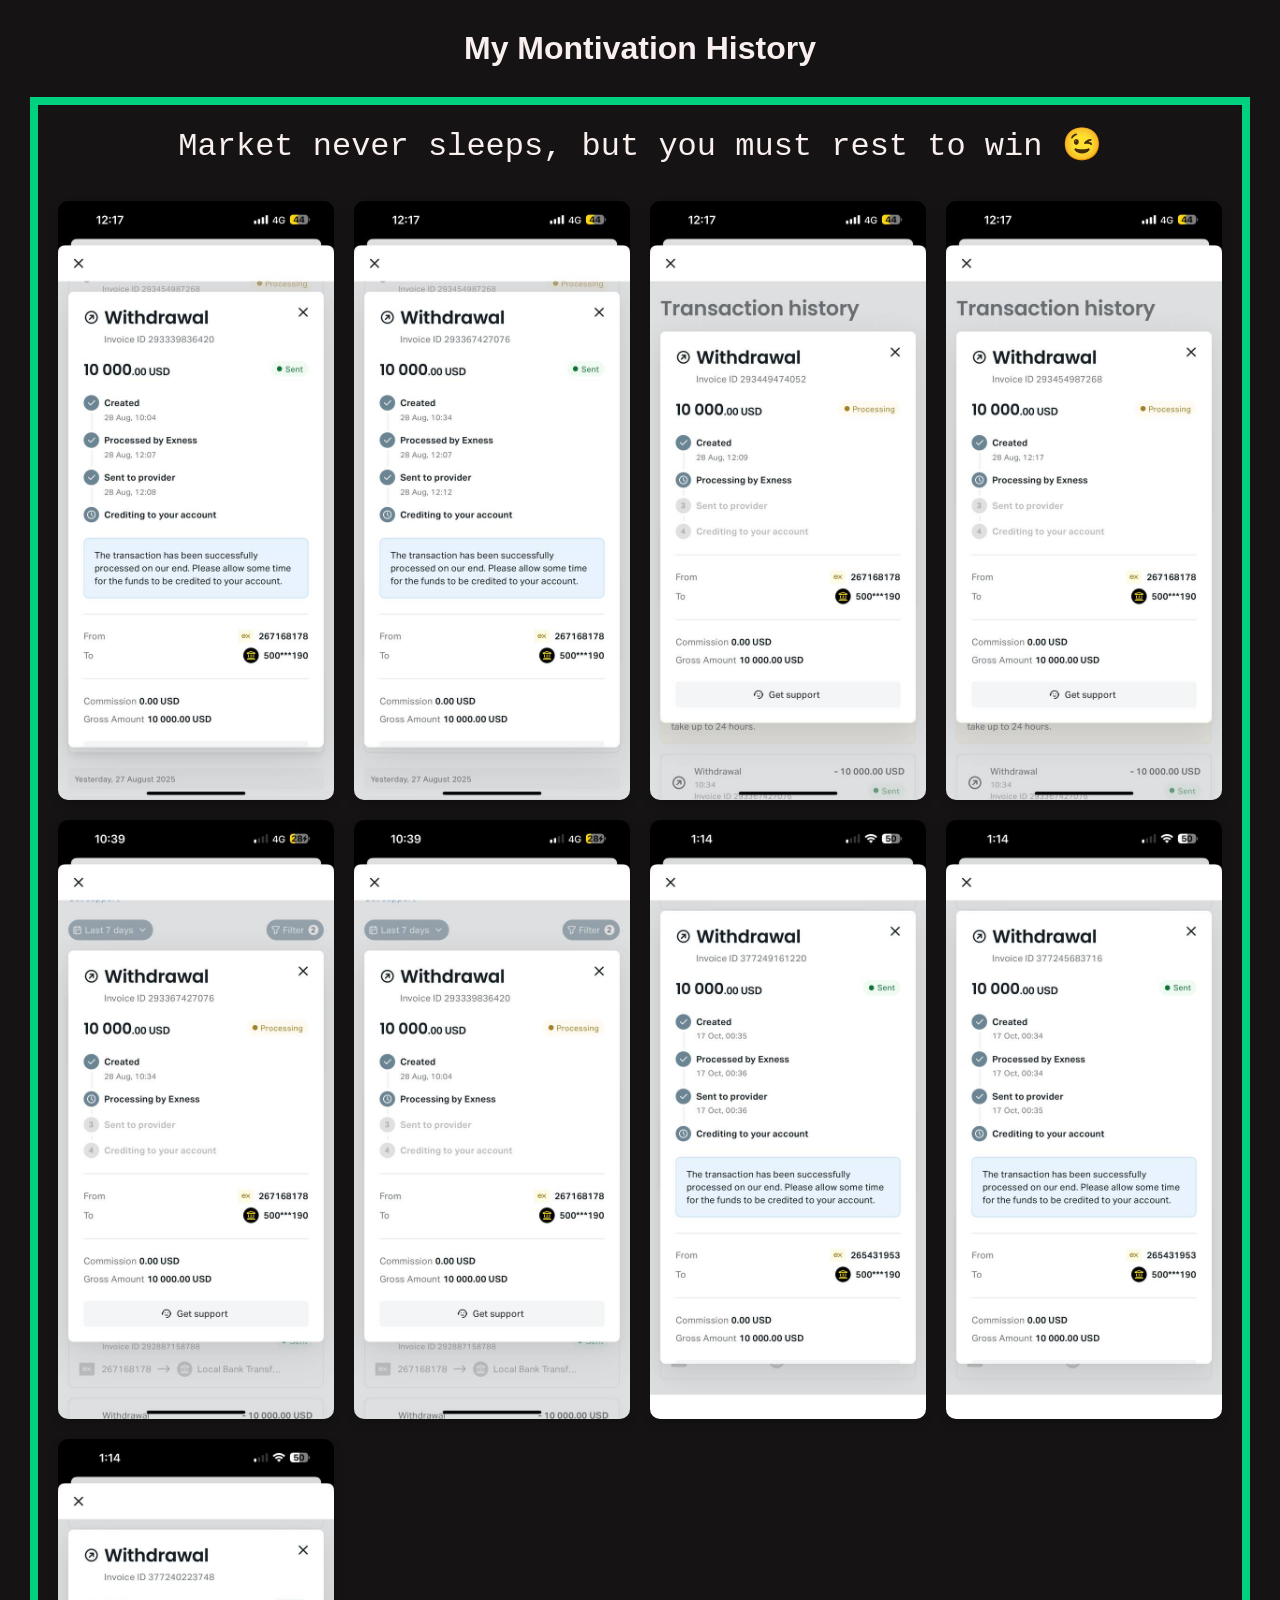
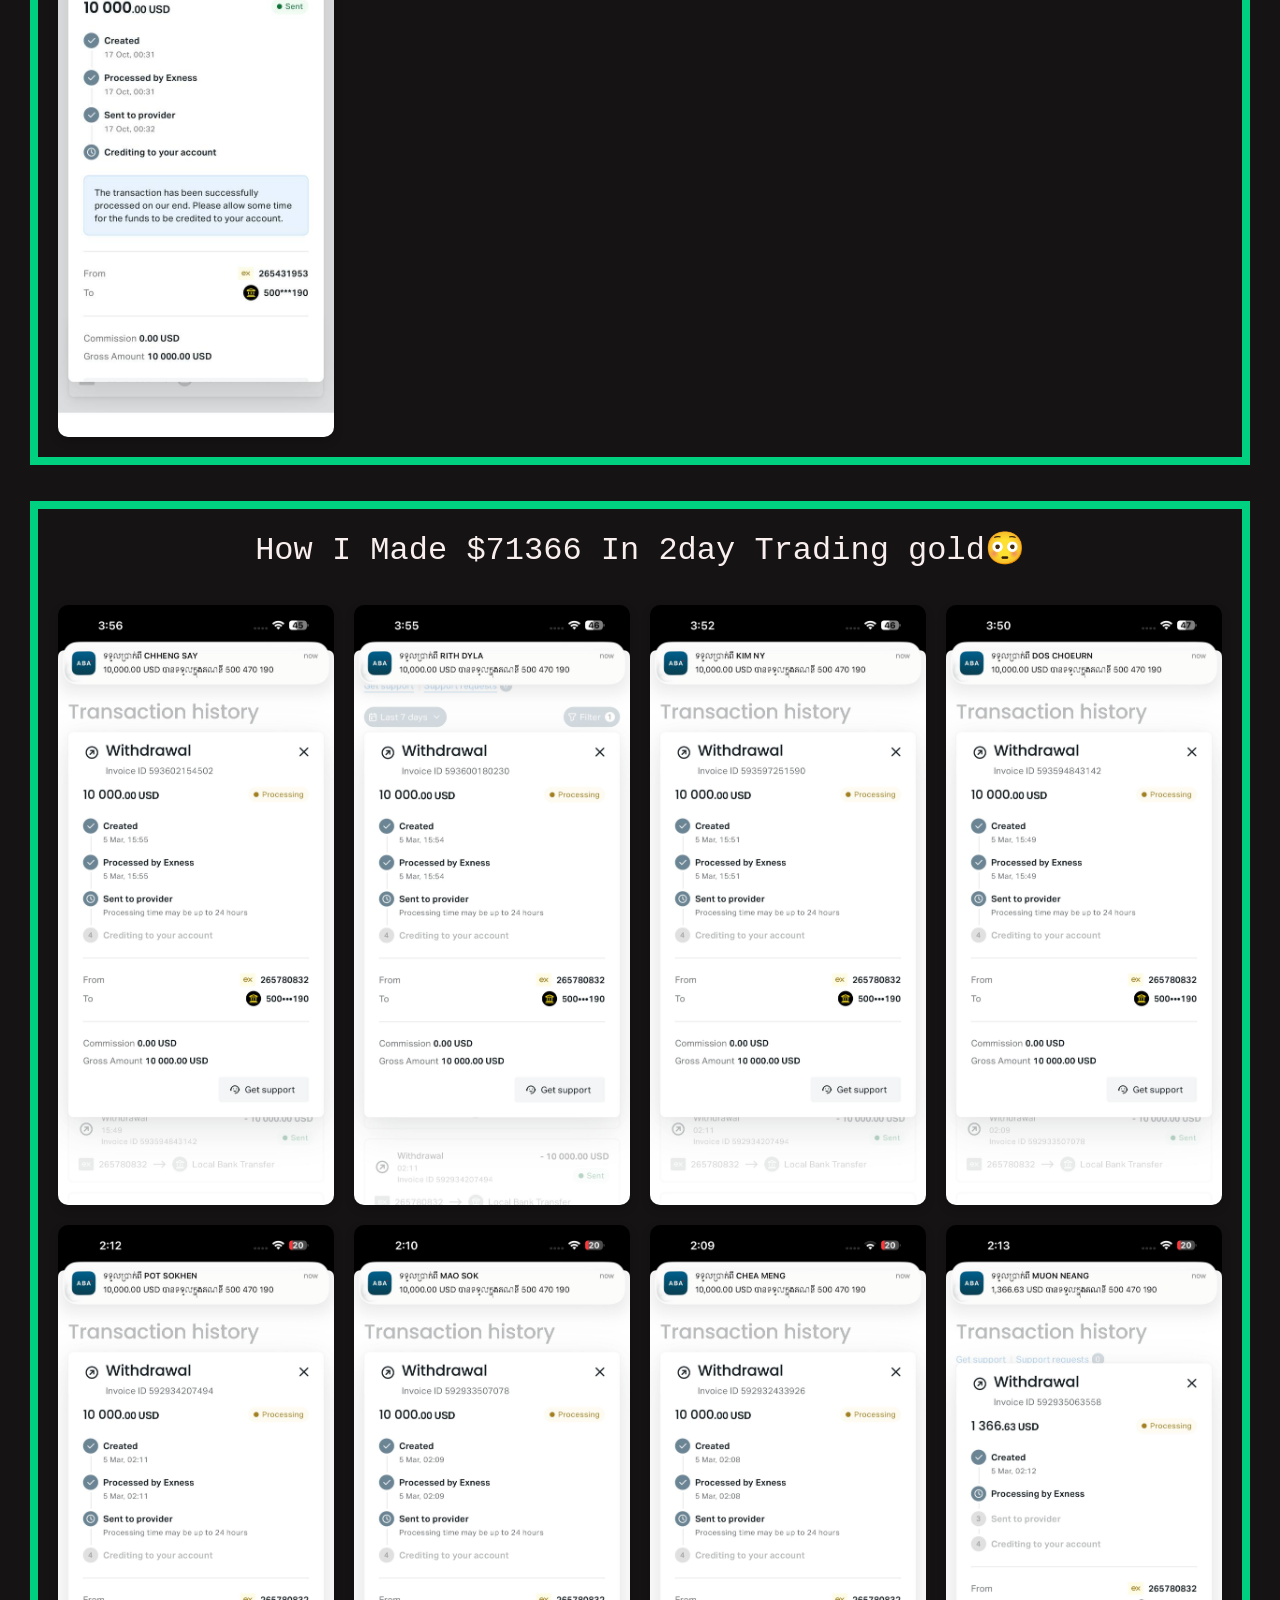
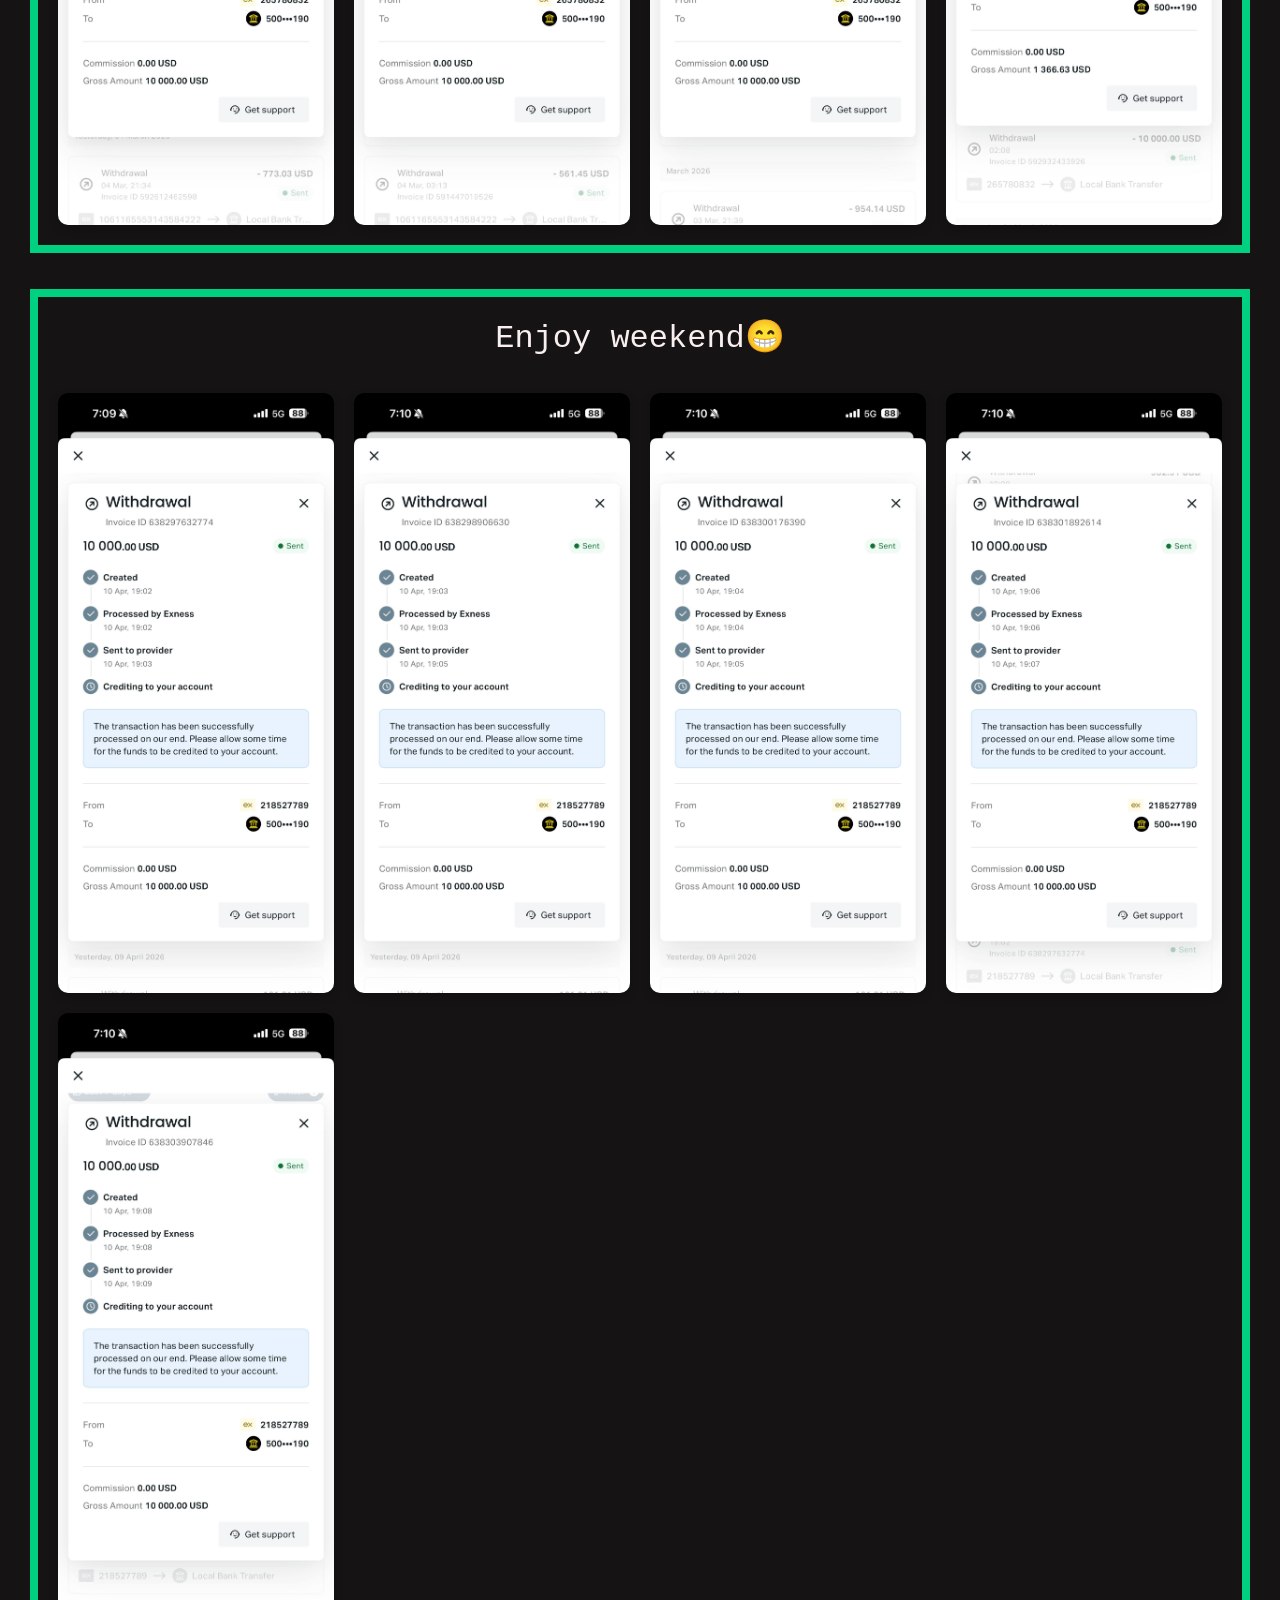
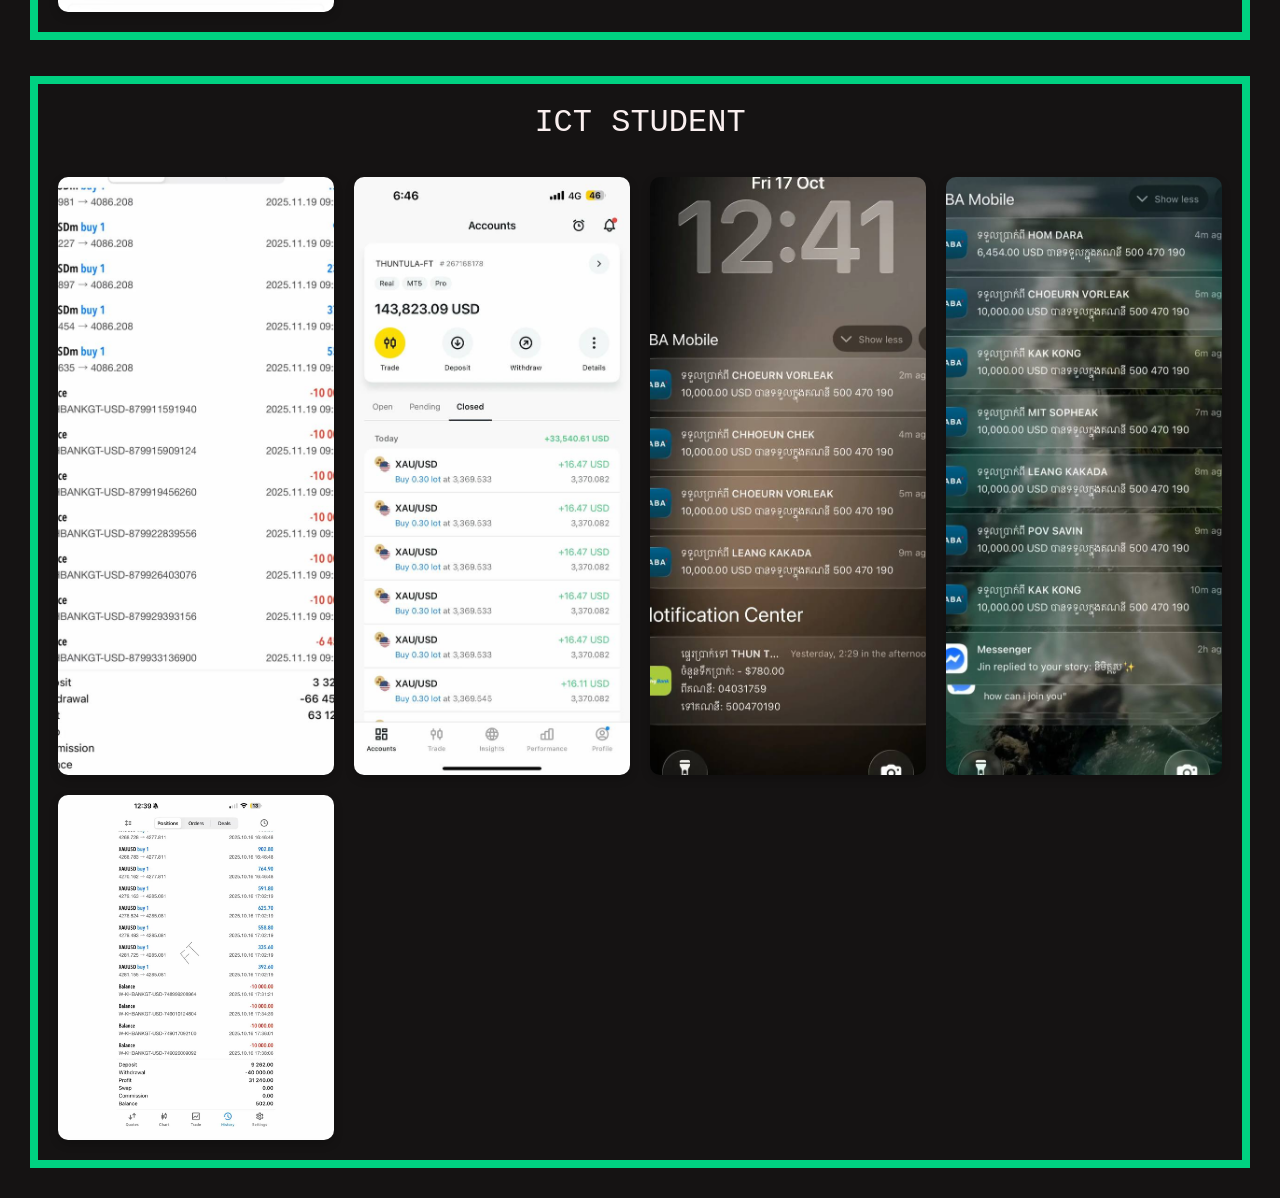
==== withdraw.html @ d3e2100f "Initial commit" ====
<!DOCTYPE html>
<html lang="en">

<head>
    <meta charset="UTF-8">
    <meta name="viewport" content="width=device-width, initial-scale=1.0">
    <title>History-CMMFT</title>

    <style>
        * {
            margin: 0;
            padding: 0;
            box-sizing: border-box;
            font-family: Arial, sans-serif;
        }

        body {
            background: #151313;
            padding: 30px;
        }

        h1 {
            text-align: center;
            margin-bottom: 30px;
            color: #faefef;
        }

        .withdrawal {
            border: 0.5rem solid rgb(0, 209, 129);
            padding: 20px;
        }

        .withdrawal p {
            font-family: 'Courier New', Courier, monospace;
            font-size: 2rem;
            color: #faefef;
            text-align: center;
            align-items: center;
        }

        .gallery {
            display: grid;
            grid-template-columns: repeat(auto-fit, minmax(220px, 1fr));
            gap: 20px;
        }

        .gallery img {
            width: 100%;
            height: 100%;
            object-fit: cover;
            border-radius: 10px;
            box-shadow: 0 4px 10px rgba(0, 0, 0, 0.2);
            transition: 0.3s;
        }

        .gallery img:hover {
            transform: scale(1.05);
        }
    </style>
</head>

<body>

    <h1>My Montivation History</h1>

    <section class="withdrawal">
        <p class="">Market never sleeps, but you must rest to win 😉</p>
        <br><br>

        <div class="gallery">
            <img src="/Frontend/withdraw/w1.jpg" alt="">
            <img src="/Frontend/withdraw/w2.jpg" alt="">
            <img src="/Frontend/withdraw/w4.jpg" alt="">
            <img src="/Frontend/withdraw/w5.jpg" alt="">
            <img src="/Frontend/withdraw/w6.jpg" alt="">
            <img src="/Frontend/withdraw/w7.jpg" alt="">
            <img src="/Frontend/withdraw/w8.jpg" alt="">
            <img src="/Frontend/withdraw/w9.jpg" alt="">
            <img src="/Frontend/withdraw/w10.jpg" alt="">
        </div>
    </section>
    <br><br>

    <section class="withdrawal">
        <p>How I Made $71366 In 2day Trading gold😳</p>
        <br><br>

        <div class="gallery">
            <img src="/Frontend/withdraw/w11.jpg" alt="">
            <img src="/Frontend/withdraw/w12.jpg" alt="">
            <img src="/Frontend/withdraw/w13.jpg" alt="">
            <img src="/Frontend/withdraw/w14.jpg" alt="">
            <img src="/Frontend/withdraw/w15.jpg" alt="">
            <img src="/Frontend/withdraw/w16.jpg" alt="">
            <img src="/Frontend/withdraw/w17.jpg" alt="">
            <img src="/Frontend/withdraw/w18.jpg" alt="">
        </div>
    </section>
    <br><br>

    <section class="withdrawal">
        <p>Enjoy weekend😁</p>
        <br><br>

        <div class="gallery">
            <img src="/Frontend/withdraw/w19.jpg" alt="">
            <img src="/Frontend/withdraw/w20.jpg" alt="">
            <img src="/Frontend/withdraw/w21.jpg" alt="">
            <img src="/Frontend/withdraw/w22.jpg" alt="">
            <img src="/Frontend/withdraw/w23.jpg" alt="">
        </div>
    </section>
    <br><br>

    <section class="withdrawal">
        <p>ICT STUDENT</p>
        <br><br>

        <div class="gallery">
            <img src="/Frontend/withdraw/w24.jpg" alt="">
            <img src="/Frontend/withdraw/w25.jpg" alt="">
            <img src="/Frontend/withdraw/w26.jpg" alt="">
            <img src="/Frontend/withdraw/w27.jpg" alt="">
            <img src="/Frontend/withdraw/w28.jpg" alt="">
        </div>
    </section>

</body>

</html>
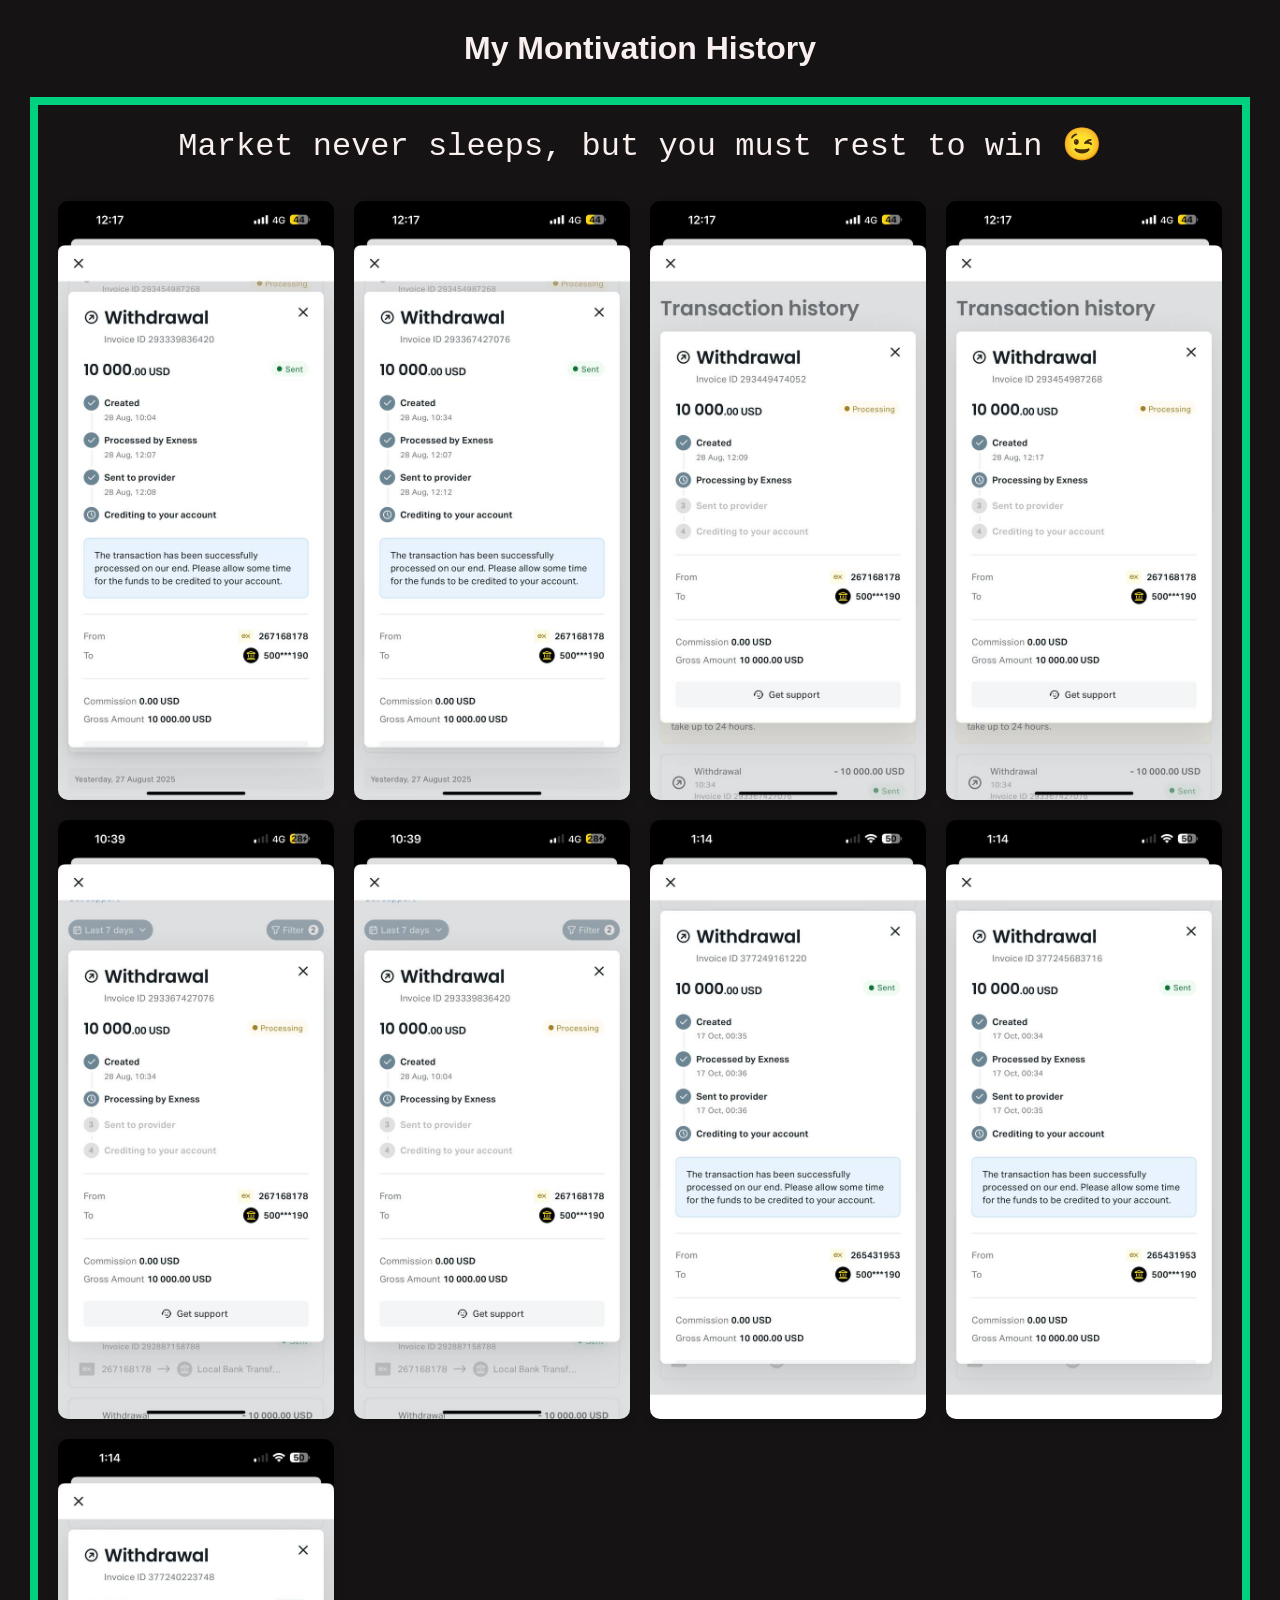
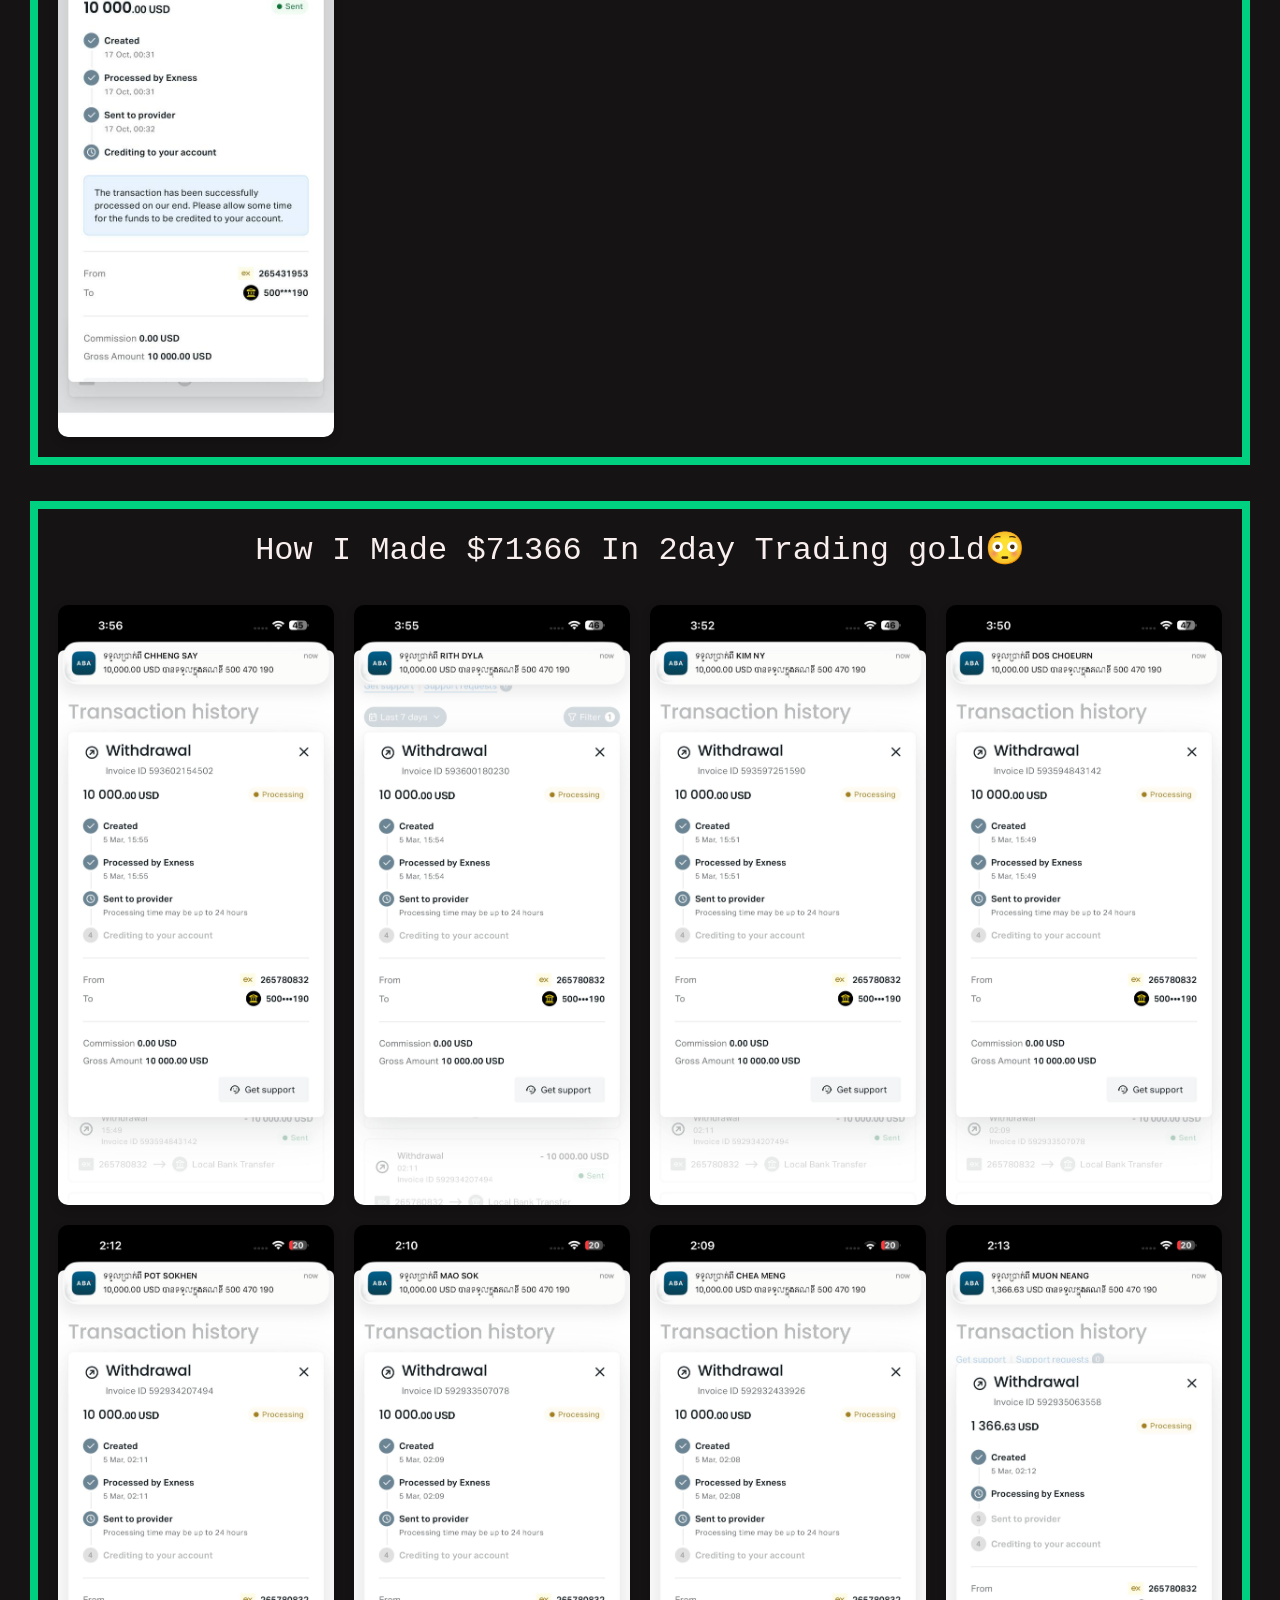
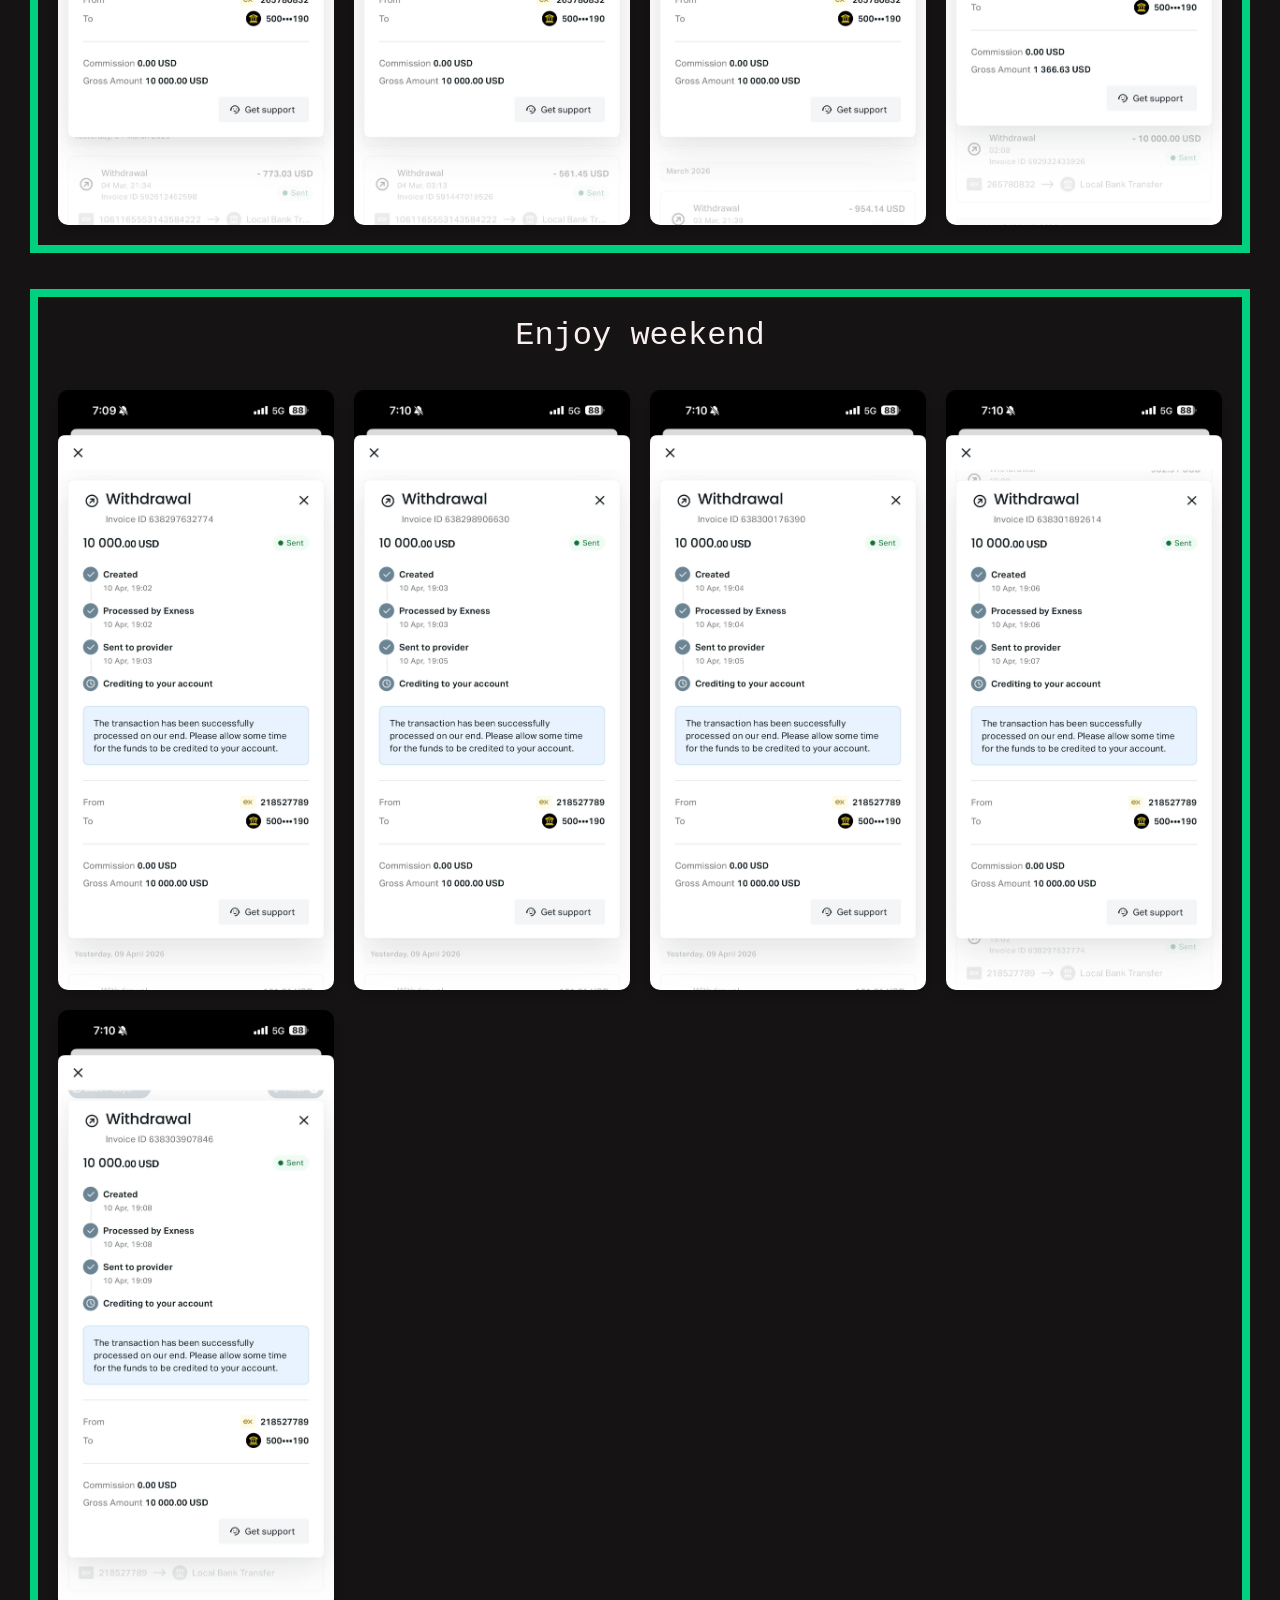
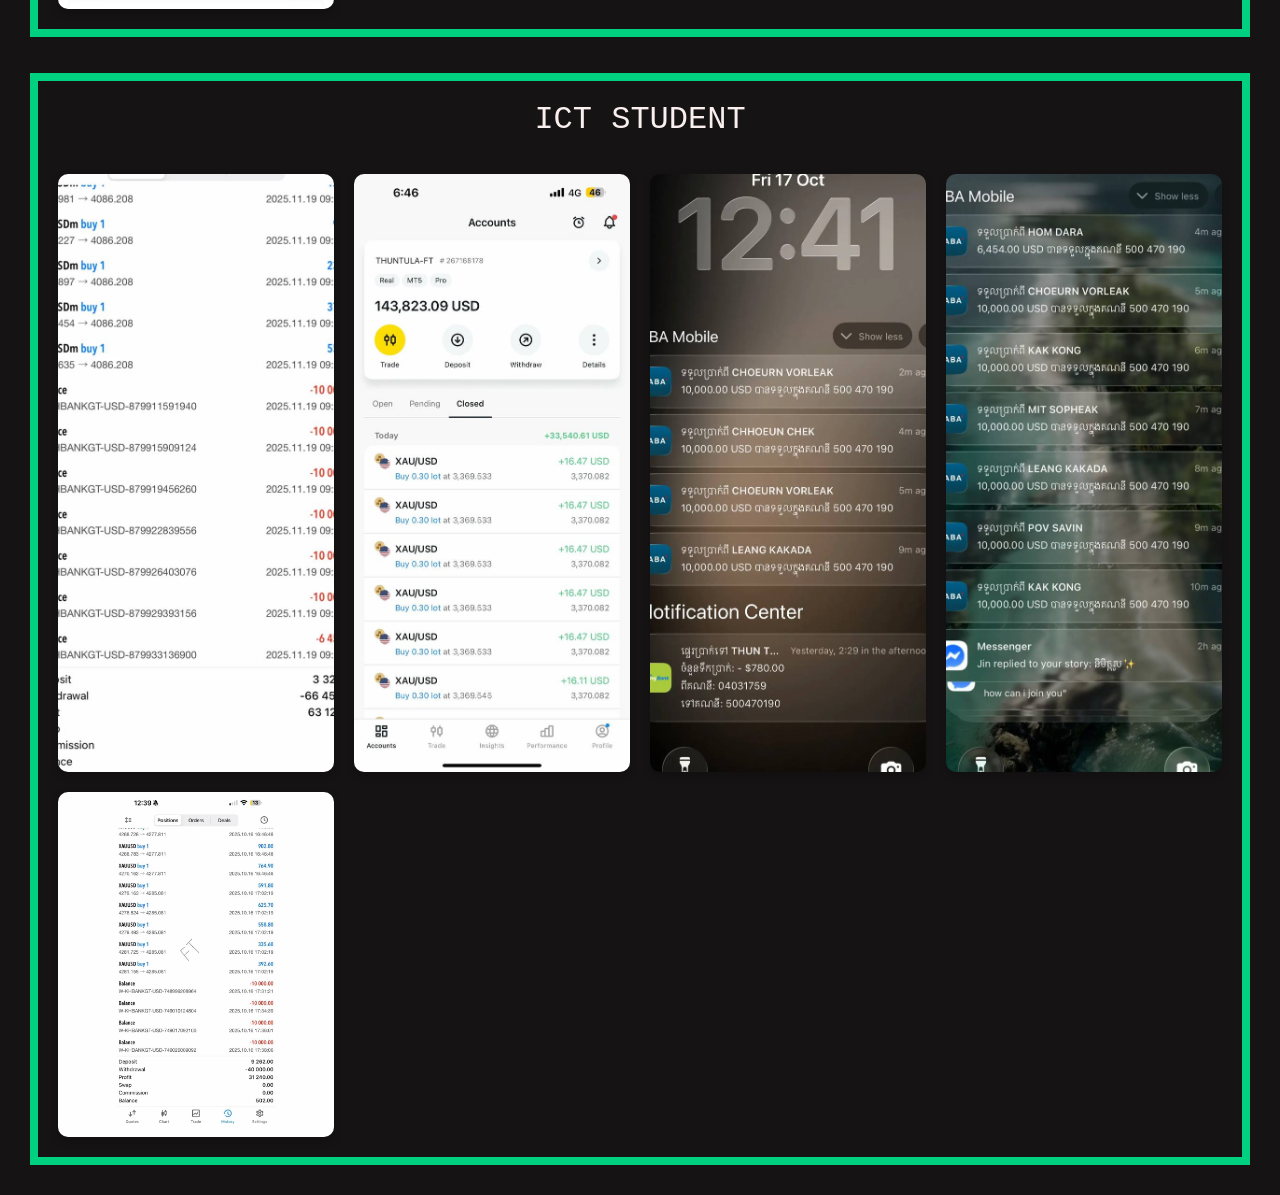
==== commit 0fedeef8: "Added new HTML content" ====
--- a/withdraw.html
+++ b/withdraw.html
@@ -99,7 +99,7 @@
     <br><br>
 
     <section class="withdrawal">
-        <p>Enjoy weekend😁</p>
+        <p>Enjoy weekend</p>
         <br><br>
 
         <div class="gallery">
